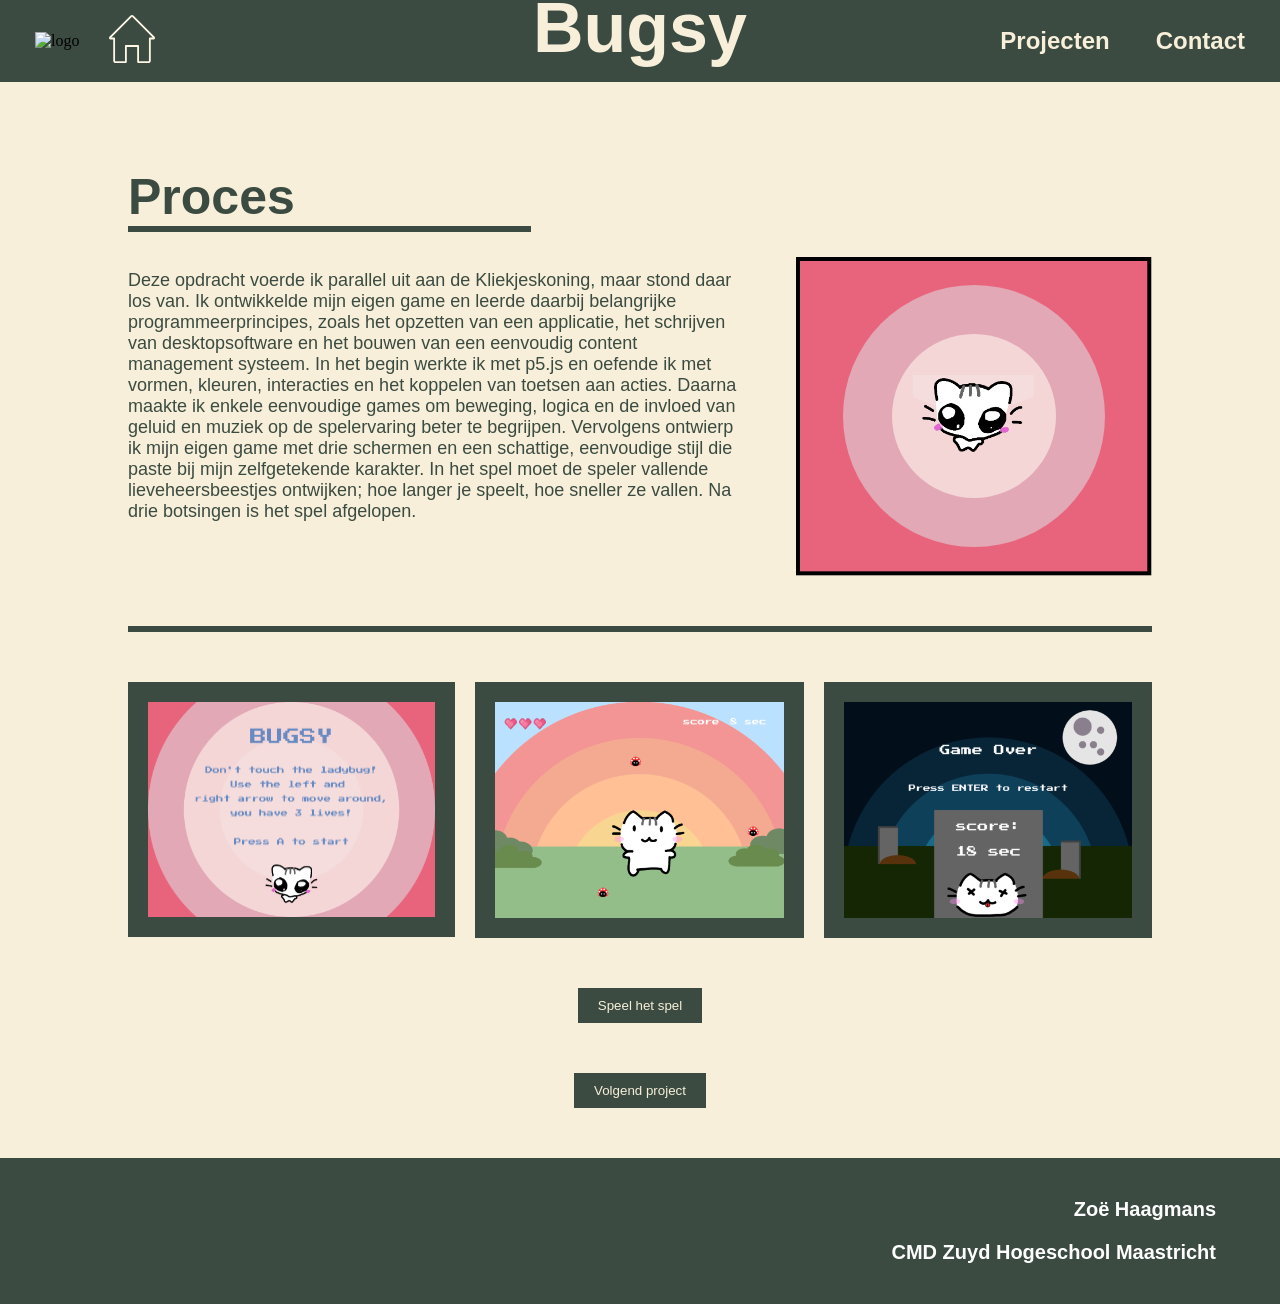
==== bugsy.html @ 81596d35 "Portfolio" ====
<!DOCTYPE html>
<html lang="en">

<head>
    <meta charset="UTF-8">
    <meta name="viewport" content="width=device-width, initial-scale=1.0">
    <link rel="stylesheet" href="https://use.typekit.net/pst0hra.css">
    <link rel="stylesheet" href="https://use.typekit.net/thp8tux.css">
    <link rel="stylesheet" href="css/style.css">
    <title>Document</title>
</head>

<body>

    <div class="navbar" id="start">
        <div class="navbar-icon">
            <img src="assets/icons/Logo.svg" alt="logo" class="logo">
            <a href="index.html">
                <button class="home"><img src="assets/icons/home.svg" alt="Home" class="homelogo"></button>
            </a>
        </div>
        <div class="navbar-head">
            <h1>Bugsy</h1>
        </div>
        <div class="navbar-links">
            <a class="nav" href="index.html#work">Projecten</a>
            <a class="nav" href="index.html#contact">Contact</a>
        </div>
        <button class="hamburger" id="hamburgerBtn" aria-label="Menu openen" aria-expanded="false">
            <span></span>
            <span></span>
            <span></span>
        </button>
    </div>
    <div class="mobile-menu" id="mobileMenu">
        <a class="nav mobile-nav" href="#work" onclick="closeMobileMenu()">Projecten</a>
        <a class="nav mobile-nav" href="#contact" onclick="closeMobileMenu()">Contact</a>
    </div>

    <div class="proces">
        <div class="container-proces">
            <div class="fade-in">
                <h2>Proces</h2>
                <div class="lijn"></div>
            </div>
            <p class="procestekst fade-in">Deze opdracht voerde ik parallel uit aan de Kliekjeskoning, maar stond daar
                los van. Ik ontwikkelde mijn eigen game en leerde daarbij belangrijke programmeerprincipes, zoals het
                opzetten van een applicatie, het schrijven van desktopsoftware en het bouwen van een eenvoudig content
                management systeem. In het begin werkte ik met p5.js en oefende ik met vormen, kleuren, interacties en
                het koppelen van toetsen aan acties. Daarna maakte ik enkele eenvoudige games om beweging, logica en de
                invloed van geluid en muziek op de spelervaring beter te begrijpen. Vervolgens ontwierp ik mijn eigen
                game met drie schermen en een schattige, eenvoudige stijl die paste bij mijn zelfgetekende karakter. In
                het spel moet de speler vallende lieveheersbeestjes ontwijken; hoe langer je speelt, hoe sneller ze
                vallen. Na drie botsingen is het spel afgelopen.</p>
        </div>
        <img src="assets/pictures/bugsy/bugsy logo.svg" alt="" class="logofoto fade-in">
    </div>

    <div class="langelijn fade-in"></div>

    <div class="container-eindwerk">
        <div class="flexbugsy">
            <div class="frame fade-in">
                <img src="assets/pictures/bugsy/scherm 1.svg" alt="" class="bugsyfoto">
            </div>
            <div class="frame fade-in">
                <img src="assets/pictures/bugsy/scherm 2.svg" alt="" class="bugsyfoto">
            </div>
            <div class="frame fade-in">
                <img src="assets/pictures/bugsy/scherm 3.svg" alt="" class="bugsyfoto">
            </div>
        </div>
    </div>

    <a href="https://mia-mmt2-2425.github.io/final-second-z0etje/">
        <button class="vpbutton fade-in">Speel het spel</button>
    </a>

    <a href="designpaper.html">
        <button class="vpbutton fade-in">Volgend project</button>
    </a>

    <div class="footer">
        <div class="footercontainer">
            <div class="links">
                <img src="assets/icons/Logo.svg" alt="">
            </div>
            <div class="rechts">
                <p>Zoë Haagmans</p>
                <p>CMD Zuyd Hogeschool Maastricht</p>
            </div>
        </div>
    </div>

    <script src="java/slider.js"></script>
    <script>
        const hamburgerBtn = document.getElementById('hamburgerBtn');
        const mobileMenu = document.getElementById('mobileMenu');

        hamburgerBtn.addEventListener('click', () => {
            const isOpen = mobileMenu.classList.toggle('open');
            hamburgerBtn.classList.toggle('active', isOpen);
            hamburgerBtn.setAttribute('aria-expanded', isOpen);
        });

        function closeMobileMenu() {
            mobileMenu.classList.remove('open');
            hamburgerBtn.classList.remove('active');
            hamburgerBtn.setAttribute('aria-expanded', false);
        }
    </script>


</body>

</html>
---- css/style.css ----
html,
body {
    margin: 0;
    padding: 0;
    overflow-x: hidden;
    width: 100%;
}

html {
    scroll-behavior: smooth;
}

body {
    background: #F7EFD9;
    display: flex;
    flex-direction: column;
    min-height: 100vh;
}

.fade-in {
    opacity: 0;
    transform: translateY(20px);
    transition: opacity 0.6s ease 0.3s, transform 0.6s ease 0.3s;
}

.fade-in.visible {
    opacity: 1;
    transform: translateY(0);
}

.navbar {
    display: flex;
    justify-content: space-between;
    align-items: center;
    background-color: #3B4B41;
    padding: 15px 35px;
    position: relative;
}

h1 {
    color: #F7EFD9;
    font-family: "halyard-text", sans-serif;
    font-size: 70px;
    font-style: normal;
    text-align: center;
    margin-top: 22px;
}

.navbar-head {
    position: absolute;
    left: 50%;
    transform: translateX(-50%);
}

.navbar-icon {
    display: flex;
    gap: 20px;
    align-items: center;
}

.logo {
    width: 55%;
}

.index-page .logo {
    width: 70%;
}

.home {
    background-color: transparent;
    border: none;
    cursor: pointer;
    padding: 0;
}

.navbar-links {
    gap: 46px;
    display: flex;
}

.titel {
    margin-top: 100px;
}

a.nav {
    text-decoration: none;
    display: flex;
    align-items: center;
    color: #F7EFD9;
    text-decoration: none;
    font-family: "inter-variable", sans-serif;
    font-size: 24px;
    font-weight: bold;
    list-style: none;
}


h2 {
    font-family: "halyard-text", sans-serif;
    color: #3B4B41;
    font-size: 50px;
    margin: 0;
}

.lijn {
    width: 403px;
    height: 6px;
    background-color: #3B4B41;
}

.cctekst {
    font-family: "inter-variable", sans-serif;
    color: #EFE2E2;
}

button {
    background-color: #3B4B41;
    border: none;
    padding: 10px 20px;
    font-family: "inter-variable", sans-serif;
    color: #F7EFD9;
    cursor: pointer;
    transition: transform 0.2s ease;
}

button:hover {
    transform: scale(1.1);
}

.bgimg1 {
    position: absolute;
    top: 150%;
    left: 0;
    width: 100%;
    height: auto;
    z-index: -1;
}

.bgimg2 {
    position: absolute;
    top: 320%;
    left: 0;
    width: 100%;
    height: auto;
    z-index: -1;
}


/*wie ben ik*/
.container1wbi {
    display: flex;
    flex-direction: row;
    align-items: center;
    gap: 20px;
    width: 80%;
    height: auto;
    margin: auto;
    margin-top: 150px;
}

.containerwbi-left {
    width: 50%;
    align-items: center;
    justify-content: center;
}

.containerwbi-right {
    width: 50%;
    display: flex;
    flex-direction: column;
    gap: 10px;
}

.ik {
    width: 500px;
}

.wbitekst {
    font-family: "inter-variable", sans-serif;
    color: #3B4B41;
    font-size: 18px;
}

/*skills*/

.containersk {
    width: 80%;
    margin: auto;
    margin-top: 150px;
}


.lijnsk {
    width: 200px;
    height: 6px;
    background-color: #3B4B41;
    margin-bottom: 10px;
}


.lijnsk2 {
    width: 200px;
    height: 6px;
    background-color: #3B4B41;
    margin-bottom: 10px;
}

h3 {
    font-family: "halyard-text", sans-serif;
    color: #3B4B41;
    font-size: 24px;
    margin: 5px;
    font-weight: bold;
}

.containersk-up {
    display: flex;
    flex-direction: row;
    margin-bottom: 50px;
    margin-top: 50px;
    gap: 140px;
}

.containersk-down {
    display: flex;
    flex-direction: row;
    gap: 100px;
    padding-left: 100px;
}

.skborder {
    border: #3B4B41 solid 10px;
    width: auto;
    height: auto;
    padding: 10px 20px;
    box-shadow: 20px 20px 10px rgba(0, 0, 0, 0.5);
}

.skborder2 {
    border: #3B4B41 solid 10px;
    width: auto;
    height: 100%;
    padding: 10px 20px;
    box-shadow: 20px 20px 10px rgba(0, 0, 0, 0.5);
}


.schoolnaam {
    font-family: "inter-variable", sans-serif;
    font-size: 16px;
    font-weight: bold;
}

.schooltijd {
    font-family: "inter-variable", sans-serif;
    font-size: 14px;
    font-style: italic;
}

.grid {
    display: grid;
    grid-template-columns: repeat(9, 1fr);
    gap: 20px;
    padding-top: 20px;
    padding-bottom: 20px;
}

.flexli {
    display: flex;
    flex-direction: row;
    align-items: center;
    gap: 70px;
    padding: 15px;
}

li {
    font-family: "inter-variable", sans-serif;
    font-size: 14px;
    font-weight: bold;
}

.taal {
    font-family: "inter-variable", sans-serif;
    font-size: 15px;
    font-weight: bold;
}

.skborder3 {
    border: #3B4B41 solid 10px;
    width: auto;
    height: 100%;
    padding: 10px 20px;
    box-shadow: 20px 20px 10px rgba(0, 0, 0, 0.5);
}

.taalcontainer {
    display: flex;
    flex-direction: column;
    gap: 20px;
}

.taalflex {
    display: flex;
    flex-direction: row;
    align-items: center;
    gap: 70px;
}

.taallijncontainer {
    display: flex;
    flex-direction: column;
    gap: 60px;
}

.taallijn {
    width: 272px;
    height: 11px;
    background-color: #3B4B41;
    border-radius: 10px;
}


/*projecten*/

.projectencontainer {
    width: 80%;
    margin: auto;
    margin-top: 150px;
}

.bgpr {
    display: flex;
    background-color: #3B4B41;
    width: 100%;
    height: auto;
    margin: auto;
    padding: 40px 20px;
    margin-top: 50px;
    align-items: center;
    justify-content: center;
}

.options {
    display: flex;
    gap: 10px;
    width: 85%;
    height: 300px;
    margin: auto;
}

.prh2 {
    color: #F5CBD7;
}

.dpslider {
    width: 100%;
    height: 100%;
    object-fit: cover;
}

.option {
    flex: 1;
    background-image: var(--optionImage);
    background-size: cover;
    background-position: center;
    border-radius: 30px;
    position: relative;
    cursor: pointer;
    transition: flex 0.6s ease;
    overflow: hidden;
}

.option.active {
    flex: 4;
}

.option:not(.active) {
    filter: brightness(0.6);
}

.label {
    position: absolute;
    bottom: 20px;
    left: 20px;
    display: flex;
    align-items: center;
    gap: 12px;
    color: #fff;
    opacity: 0;
    transition: 0.4s ease;
}

.option.active .label {
    opacity: 1;
}

.icon {
    display: flex;
    justify-content: center;
    align-items: center;
    min-width: 40px;
    min-height: 40px;
    background-color: rgba(255, 255, 255, 0.2);
    color: white;
}

.info {
    display: flex;
    flex-direction: column;
}


.info .sub {
    font-size: 25px;
    opacity: 0.8;
    font-family: "inter-variable", sans-serif;
    font-weight: bold;
}


/*contact*/
.background-image2 {
    width: 80%;
    margin: auto;
    padding: 50px 0;
    margin-top: 150px;
}

.contact-form {
    display: flex;
    flex-direction: column;
    gap: 18px;
    width: 100%;
}

.contact-form input,
.contact-form textarea {
    border: none;
    background: #3B4B41;
    padding: 12px 20px;
    padding-right: 100px;
    font-size: 16px;
    outline: none;
    color: white;
}

.contact-form textarea {
    min-height: 56px;
    resize: none;
    color: white;
}


.contact-form button {
    align-self: flex-start;
    background: #3B4B41;
    border: none;
    color: white;
    text-decoration: none;
    padding: 10px 30px;
    font-size: 16px;
    cursor: pointer;
    transition: 0.2s ease;
}

.contact-form button:hover {
    background: #2A372E;
    color: #3B4B41;
    border: 1px solid #3B4B41;
}

.contact {
    margin-bottom: 100px;
}

.contact-box {
    width: 80%;
    border: #3B4B41 solid 10px;
    margin: auto;
    align-items: center;
    justify-content: space-between;
    display: flex;
    padding: 75px 50px;
    margin-top: 5%;
}

.contact-right {
    margin-left: 25px;
}

.mailicon {
    width: 100%;
    height: auto;
}

.footercontainer {
    display: flex;
    justify-content: space-between;
    align-items: center;
    padding: 20px 40px;
}

.footer {
    background-color: #3B4B41;
    width: 100%;
    height: auto;
    margin-top: auto;
}

.rechts {
    color: white;
    font-family: "inter-variable", sans-serif;
    font-size: 20px;
    font-weight: bold;
    text-align: right;
    margin-right: 2%;
}

/*proces page layout*/

.homelogo {
    width: 100%;
}

.proces {
    display: flex;
    flex-direction: row;
    align-items: center;
    gap: 50px;
    width: 80%;
    height: auto;
    margin: auto;
    margin-top: 50px;
}

.logofoto {
    width: 401px;
    height: 395px;
    height: auto;
    margin-top: 125px;
}

.container-proces {
    display: flex;
    flex-direction: column;
    gap: 20px;
}

.procestekst {
    font-family: "inter-variable", sans-serif;
    color: #3B4B41;
    font-size: 18px;
}

.langelijn {
    width: 80%;
    height: 6px;
    background-color: #3B4B41;
    margin: auto;
    margin-top: 50px;
    margin-bottom: 50px;
}

.container-eindwerk {
    width: 80%;
    height: auto;
    margin: auto;
    margin-bottom: 50px;
}

.frame {
    padding: 20px 20px;
    background-color: #3B4B41;
    margin: auto;
    display: flex;
    align-items: center;
    justify-content: center;
}

.vpbutton {
    background-color: #3B4B41;
    border: none;
    padding: 10px 20px;
    font-family: "inter-variable", sans-serif;
    color: #F7EFD9;
    cursor: pointer;
    transition: transform 0.2s ease;
    display: flex;
    margin: auto;
    margin-bottom: 50px;
}

.vpbutton:hover {
    transform: scale(1.1);
}

/*digidive*/
.ddflex {
    display: flex;
    flex-direction: row;
    gap: 40px;
    margin: auto;
    align-items: center;
}

.containerdd-left {
    display: flex;
    flex-direction: column;
    gap: 47px;
    width: 35%;
}

.containerdd-rechts {
    display: flex;
    flex-direction: row;
    gap: 40px;
    width: 50%;
}

.dd-left {
    width: 100%;
    height: auto;
}

.dd-right1 {
    width: 250px;
    height: auto;
}

.dd-right2 {
    width: 226px;
    height: auto;
}

/*bugsy*/
.flexbugsy {
    display: flex;
    flex-direction: row;
    gap: 20px;
    margin: auto;
    align-items: center;
    justify-content: center;
}

.bugsyfoto {
    width: 100%;
    height: auto;
}

/*Design paper*/

.flexdp {
    display: flex;
    flex-direction: row;
    gap: 20px;
    margin: auto;
    align-items: center;
    justify-content: center;
}

.containerdp-middle {
    display: flex;
    flex-direction: column;
    gap: 50px;
}

/*onder het stof*/

.containerohs {
    display: grid;
    grid-template-columns: repeat(2, 1fr);
    gap: 20px;
    align-items: center;
    justify-content: center;
    padding-top: 2%;
}

.ohsimg {
    width: 100%;
    height: auto;
}

/*kliekjeskoning*/

.flexkk {
    display: flex;
    flex-direction: row;
    gap: 20px;
    margin: auto;
    align-items: center;
    justify-content: center;
    width: 100%;
}

.containerkk-left {
    width: 50%;
    display: flex;
    flex-direction: column;
    gap: 35px;
}

.containerkk-right {
    width: 50%;
}

.kkimg {
    width: 100%;
    height: auto;
}

.web {
    width: 80%;
    height: auto;
}


.flexdp.mobile-only {
    display: none;
}

a:has(.vpbutton) {
    text-decoration: none;
    display: block;
    width: fit-content;
    margin: auto;
}


@media (max-width: 1200px) {



    /*navbar*/
    h1 {
        color: #F7EFD9;
        font-family: "halyard-text", sans-serif;
        font-size: 50px;
        font-style: normal;
        text-align: center;
    }

    /*wie ben ik*/
    .containerwbi-right {
        width: 46%;
        display: flex;
        flex-direction: column;
        gap: 10px;
    }

    .ik {
        width: 420px;
    }

    .wbitekst {
        font-family: "inter-variable", sans-serif;
        color: #3B4B41;
        font-size: 16px;
    }

    .lijn {
        width: 350px;
        height: 6px;
        background-color: #3B4B41;
    }


    /*skills*/
    .skborder {
        width: 60%;
        height: auto;
    }

    .skborder2 {
        width: 50%;
        height: auto;
    }

    .skborder3 {
        width: 45%;
        height: auto;
    }

    .grid {
        display: grid;
        grid-template-columns: repeat(4, 1fr);
        gap: 20px;
        padding-top: 20px;
        padding-bottom: 20px;
    }

    .taallijn {
        width: 150px;
        height: 11px;
        background-color: #3B4B41;
        border-radius: 10px;
    }

    .containersk-up {
        display: flex;
        flex-direction: row;
        margin-bottom: 50px;
        margin-top: 50px;
        gap: 140px;
    }

    /*project layout*/
    h2 {
        font-family: "halyard-text", sans-serif;
        color: #3B4B41;
        font-size: 50px;
        margin: 0;
    }

    .procestekst {
        font-family: "inter-variable", sans-serif;
        color: #3B4B41;
        font-size: 18px;
    }

    /*design papers*/
    .flexdp.desktop-only {
        display: none;
    }

    .flexdp.mobile-only {
        display: flex;
    }

    .flexdp.mobile-only .containerdp-left {
        display: flex;
        flex-direction: row;
        gap: 50px;
    }

    .flexdp {
        display: flex;
        flex-direction: column;
        gap: 20px;
        margin: auto;
        align-items: center;
        justify-content: center;
    }

    .containerdp-middle {
        display: flex;
        flex-direction: row;
        gap: 50px;
    }

    .dpimg {
        width: 100%;
        height: auto;
    }

    /*digidive*/

    .ddflex {
        display: flex;
        flex-direction: row;
        gap: 30px;
        margin: auto;
        align-items: center;
    }

    .containerdd-rechts {
        display: flex;
        flex-direction: row;
        gap: 30px;
        width: 50%;
    }

    .containerdd-left {
        display: flex;
        flex-direction: column;
        gap: 25px;
        width: 35%;
    }

    .dd-right1 {
        width: 225px;
        height: auto;
    }

    .dd-right2 {
        width: 204px;
        height: auto;
    }


}

@media (max-width: 1000px) {

    .logo {
        width: 45%;
    }

    .index-page .logo {
        width: 60%;
    }

    .homelogo {
        width: 80%;
    }

    /*design papers*/
    .dpimg2 {
        width: 100%;
        height: auto;
    }

    /*navbar*/
    h1 {
        color: #F7EFD9;
        font-family: "halyard-text", sans-serif;
        font-size: 40px;
        font-style: normal;
        text-align: center;
    }


    h2 {
        font-family: "halyard-text", sans-serif;
        color: #3B4B41;
        font-size: 35px;
        margin: 0;
    }

    /*wie ben ik*/
    .ik {
        width: 360px;
    }

    .wbitekst {
        font-family: "inter-variable", sans-serif;
        color: #3B4B41;
        font-size: 14px;
    }

    .lijn {
        width: 300px;
        height: 6px;
        background-color: #3B4B41;
    }


    /*skills*/
    .containersk-up {
        display: flex;
        flex-direction: row;
        margin-bottom: 50px;
        margin-top: 50px;
        gap: 140px;
    }

    .containersk-down {
        display: flex;
        flex-direction: row;
        gap: 50px;
        padding-left: 50px;
        padding-right: 100px;
    }


    .skborder3 {
        width: 40%;
        height: auto;
    }

    .taallijn {
        width: 120px;
        height: 11px;
        background-color: #3B4B41;
        border-radius: 10px;
    }


    .taalflex {
        display: flex;
        flex-direction: row;
        align-items: center;
        gap: 10px;
    }


    /*project layout*/
    h2 {
        font-family: "halyard-text", sans-serif;
        color: #3B4B41;
        font-size: 40px;
        margin: 0;
    }

    .procestekst {
        font-family: "inter-variable", sans-serif;
        color: #3B4B41;
        font-size: 15px;
    }

    /*digidive*/
    .dd-right1 {
        width: 195px;
        height: auto;
    }

    .dd-right2 {
        width: 177px;
        height: auto;
    }

    /*contact*/
    .contact-form input,
    .contact-form textarea {
        border: none;
        background: #3B4B41;
        padding: 12px 20px;
        padding-right: 30px;
        font-size: 16px;
        outline: none;
        color: white;
    }

}

.taalflex.responsive-only {
    display: none;
}

@media (max-width: 880px) {



    /*wie ben ik*/
    .ik {
        width: 300px;
    }

    .wbitekst {
        font-family: "inter-variable", sans-serif;
        color: #3B4B41;
        font-size: 12px;
    }

    .lijn {
        width: 250px;
        height: 6px;
        background-color: #3B4B41;
    }


    /*skills*/
    .taalflex:not(.responsive-only) {
        display: none;
    }

    .taalflex.responsive-only {
        display: flex;
    }


    .taallijn {
        width: 30px;
        height: 11px;
        background-color: #3B4B41;
        border-radius: 10px;
    }


    .skborder3 {
        width: 40%;
        height: auto;

    }

    .lijnsk2 {
        width: 120px;
        height: 6px;
        background-color: #3B4B41;
        margin-bottom: 10px;
    }

    .containersk-up {
        display: flex;
        flex-direction: row;
        margin-bottom: 50px;
        margin-top: 50px;
        padding-right: 100px;
        gap: 50px;
    }

    .containersk-down {
        display: flex;
        flex-direction: row;
        gap: 50px;
        padding-left: 50px;
        padding-right: 100px;
    }

    .taallijn {
        width: 170px;
        height: 11px;
        background-color: #3B4B41;
        border-radius: 10px;
    }

    .taalcontainer {
        display: flex;
        flex-direction: column;
        gap: 5px;
    }

    /*project layout*/
    h2 {
        font-family: "halyard-text", sans-serif;
        color: #3B4B41;
        font-size: 35px;
        margin: 0;
    }

    .procestekst {
        font-family: "inter-variable", sans-serif;
        color: #3B4B41;
        font-size: 13px;
    }

    .logofoto {
        width: 250px;
        height: 395px;
        height: auto;
        margin-top: 50px;
    }

    /*kliekjeskoning*/
    .containerkk-left {
        gap: 25px;
    }

    /*digidive*/
    .dd-right1 {
        width: 165px;
        height: auto;
    }

    .dd-right2 {
        width: 149px;
        height: auto;
    }

    /*contact*/
    .contact-form input,
    .contact-form textarea {
        border: none;
        background: #3B4B41;
        padding: 12px 20px;
        padding-right: 20px;
        font-size: 16px;
        outline: none;
        color: white;
    }

    /*footer*/
    .pfooter {
        font-size: 16px;
    }
}

@media (max-width: 780px) {

    .logo {
        width: 35%;
    }

    .index-page .logo {
        width: 50%;
    }

    .homelogo {
        width: 70%;
    }


    /*wie ben ik*/
    .ik {
        width: 250px;
    }

    .wbitekst {
        font-family: "inter-variable", sans-serif;
        color: #3B4B41;
        font-size: 10px;
    }

    .lijn {
        width: 150px;
        height: 6px;
        background-color: #3B4B41;
    }

    /*skills*/
    .lijn {
        width: 250px;
        height: 6px;

    }

    .lijnsk2 {
        width: 120px;
        height: 6px;
        background-color: #3B4B41;
        margin-bottom: 10px;
    }

    .skborder3 {
        width: 40%;
        height: auto;

    }

    .containersk-up {
        display: flex;
        flex-direction: row;
        margin-bottom: 50px;
        margin-top: 50px;
        padding-right: 100px;
        gap: 50px;
    }

    .containersk-down {
        display: flex;
        flex-direction: row;
        gap: 50px;
        padding-left: 20px;
        padding-right: 100px;
    }

    .taallijn {
        width: 150px;
        height: 11px;
        background-color: #3B4B41;
        border-radius: 10px;
    }

    .grid {
        display: grid;
        grid-template-columns: repeat(3, 1fr);
        gap: 20px;
        padding-top: 20px;
        padding-bottom: 20px;
    }


    /*contact*/
    .contact-form input,
    .contact-form textarea {
        border: none;
        background: #3B4B41;
        padding: 12px 20px;
        padding-right: 30px;
        font-size: 16px;
        outline: none;
        color: white;
    }

    /*project layout*/
    h2 {
        font-family: "halyard-text", sans-serif;
        color: #3B4B41;
        font-size: 30px;
        margin: 0;
    }

    .procestekst {
        font-family: "inter-variable", sans-serif;
        color: #3B4B41;
        font-size: 11px;
    }

    .logofoto {
        width: 200px;
        height: 395px;
        height: auto;
        margin-top: 50px;
    }

    /*kliekjeskoning*/
    .containerkk-left {
        gap: 15px;
    }

    /*digidive*/
    .ddflex {
        display: flex;
        flex-direction: row;
        gap: 20px;
        margin: auto;
        align-items: center;
    }

    .containerdd-rechts {
        display: flex;
        flex-direction: row;
        gap: 20px;
        width: 50%;
    }

    .dd-right1 {
        width: 150px;
        height: auto;
    }

    .dd-right2 {
        width: 136px;
        height: auto;
    }

}

@media (max-width: 680px) {

    .logo {
        width: 30%;
    }

    .homelogo {
        width: 60%;
    }

    .navbar-icon {
        display: flex;
        gap: 0px;
        align-items: center;
    }

    .navbar {
        display: flex;
        justify-content: space-between;
        align-items: center;
        background-color: #3B4B41;
        padding: 15px 15px;
        position: relative;
    }

    h1 {
        font-size: 35px;
    }

    a.nav {
        text-decoration: none;
        display: flex;
        align-items: center;
        color: #F7EFD9;
        text-decoration: none;
        font-family: "inter-variable", sans-serif;
        font-size: 20px;
        font-weight: bold;
        list-style: none;
    }

    /*wie ben ik*/
    .containerwbi-left {
        display: flex;
        justify-content: center;
        width: 100%;
        margin: auto;
    }

    .containerwbi-right {
        width: 100%;
        display: flex;
        flex-direction: column;
        gap: 10px;
    }

    .container1wbi {
        display: flex;
        flex-direction: column;
        align-items: center;
        gap: 20px;
        width: 80%;
        height: auto;
        margin: auto;
        margin-top: 100px;
    }

    .ik {
        display: block;
        width: 250px;
        margin: auto;
    }

    .wbitekst {
        font-family: "inter-variable", sans-serif;
        color: #3B4B41;
        font-size: 10px;
    }

    .lijn {
        width: 150px;
        height: 6px;
        background-color: #3B4B41;
    }

    /*skills*/
    .containersk {
        width: 80%;
        margin: auto;
        margin-top: 100px;
    }

    .containersk-up {
        display: flex;
        flex-direction: row;
        margin-bottom: 50px;
        margin-top: 50px;
        gap: 50px;
    }

    .containersk-down {
        display: flex;
        flex-direction: row;
        gap: 50px;
        padding-left: 10px;
    }

    .icon {
        width: 40px;
    }

    .icon2 {
        width: 30px;
    }

    .skborder {
        border: #3B4B41 solid 10px;
        width: 50%;
        height: auto;
        padding: 10px 20px;
        box-shadow: 20px 20px 10px rgba(0, 0, 0, 0.5);
    }

    .skborder2 {
        border: #3B4B41 solid 10px;
        width: 50%;
        height: auto;
        padding: 10px 20px;
        box-shadow: 20px 20px 10px rgba(0, 0, 0, 0.5);
    }

    .skborder3 {
        border: #3B4B41 solid 10px;
        width: 50%;
        height: auto;
        padding: 10px 20px;
        box-shadow: 20px 20px 10px rgba(0, 0, 0, 0.5);
    }

    .lijnsk {
        width: 100px;
        height: 6px;
        background-color: #3B4B41;
        margin-bottom: 10px;
    }


    .lijnsk2 {
        width: 100px;
        height: 6px;
        background-color: #3B4B41;
        margin-bottom: 10px;
    }

    .flexli {
        display: flex;
        flex-direction: row;
        align-items: center;
        gap: 25px;
    }

    li {
        font-family: "inter-variable", sans-serif;
        font-size: 10px;
        font-weight: bold;
    }

    h3 {
        font-family: "halyard-text", sans-serif;
        color: #3B4B41;
        font-size: 15px;
        margin: 5px;
        font-weight: bold;
    }

    .taal {
        font-family: "inter-variable", sans-serif;
        font-size: 10px;
        font-weight: bold;
    }

    .taallijn {
        width: 100px;
        height: 5px;
        background-color: #3B4B41;
        border-radius: 10px;
    }

    .schoolnaam {
        font-family: "inter-variable", sans-serif;
        font-size: 12px;
        font-weight: bold;
    }

    .schooltijd {
        font-family: "inter-variable", sans-serif;
        font-size: 10px;
        font-style: italic;
    }


    /*slider*/
    .bgpr {
        display: flex;
        background-color: #3B4B41;
        width: 360px;
        height: 200px;
        margin: auto;
        padding: 40px 20px;
        margin-top: 50px;
        align-items: center;
        justify-content: center;
    }

    .options {
        display: flex;
        gap: 10px;
        width: 100%;
        height: 150px;
        margin: auto;
    }

    .info .sub {
        font-size: 15px;
        font-family: "inter-variable", sans-serif;
        font-weight: bold;
    }

    .projectencontainer {
        width: 80%;
        margin: auto;
        margin-top: 100px;
    }

    /*contact*/
    .contact-form input,
    .contact-form textarea {
        border: none;
        background: #3B4B41;
        padding: 12px 20px;
        font-size: 10px;
        outline: none;
        color: white;
    }

    .background-image2 {
        width: 80%;
        margin: auto;
        padding: 50px 0;
        margin-top: 100px;
    }
    

    /*footer*/
    .pfooter {
        font-size: 14px;
    }


    /*design papers*/
    .flexdp.desktop-only {
        display: none;
    }

    .flexdp.mobile-only {
        display: flex;
    }

    .flexdp.mobile-only .containerdp-left {
        display: flex;
        flex-direction: row;
        gap: 50px;
    }

    .flexdp {
        display: flex;
        flex-direction: column;
        gap: 20px;
        margin: auto;
        align-items: center;
        justify-content: center;
    }

    .dpweb {
        width: 100%;
        height: auto;
    }

    .containerdp-middle {
        display: flex;
        flex-direction: row;
        gap: 50px;
    }

    .dpimg {
        width: 100%;
        height: auto;
    }

    /*digidive*/
    .ddflex {
        display: flex;
        flex-direction: row;
        gap: 20px;
        margin: auto;
        align-items: center;
    }

    .containerdd-rechts {
        display: flex;
        flex-direction: row;
        gap: 20px;
        width: 50%;
    }

    .dd-right1 {
        width: 125px;
        height: auto;
    }

    .dd-right2 {
        width: 113px;
        height: auto;
    }

    /*layout*/
    .proces {
        display: flex;
        flex-direction: column-reverse;
        align-items: center;
        gap: 20px;
        width: 80%;
        height: auto;
        margin: auto;
    }
}


@media (max-width: 580px) {

    .logo {
        width: 30%;
    }

    /*skills*/
    .skborder {
        border: #3B4B41 solid 7px;
        width: 100%;
        height: auto;
        padding: 10px 20px;
        box-shadow: 20px 20px 10px rgba(0, 0, 0, 0.5);
    }

    .skborder2 {
        border: #3B4B41 solid 7px;
        width: 100%;
        height: auto;
        padding: 10px 20px;
        box-shadow: 20px 20px 10px rgba(0, 0, 0, 0.5);
    }

    .skborder3 {
        border: #3B4B41 solid 7px;
        width: 100%;
        height: auto;
        padding: 10px 20px;
        box-shadow: 20px 20px 10px rgba(0, 0, 0, 0.5);
    }

    /*digidive*/
    .ddflex {
        display: flex;
        flex-direction: row;
        gap: 15px;
        margin: auto;
        align-items: center;
    }

    .containerdd-rechts {
        display: flex;
        flex-direction: row;
        gap: 15px;
        width: 50%;
    }

    .dd-right1 {
        width: 100px;
        height: auto;
    }

    .dd-right2 {
        width: 91px;
        height: auto;
    }
}

@media (max-width: 480px) {

    .home {
        background-color: transparent;
        border: none;
        cursor: pointer;
        padding: 0px;
        margin-left: -10px;
    }

    .navbar-icon {
        display: flex;
        gap: 0px;
        align-items: center;
        margin-top: 10px;
    }

    .homelogo {
        width: 40%;
    }


    .index-page .logo {
        width: 40%;
    }

    .logo {
        width: 25%;
    }

    .navbar-icon {
        display: flex;
        gap: 0px;
        align-items: center;
    }

    h1 {
        color: #F7EFD9;
        font-family: "halyard-text", sans-serif;
        font-size: 25px;
        font-style: normal;
        text-align: center;
        margin-top: 22px;
    }

    a.nav {
        text-decoration: none;
        display: flex;
        align-items: center;
        color: #F7EFD9;
        text-decoration: none;
        font-family: "inter-variable", sans-serif;
        font-size: 15px;
        font-weight: bold;
        list-style: none;
    }

    /*skills*/
    .containersk {
        width: 80%;
        margin: auto;
        margin-top: 100px;
        
    }

    .containersk-up {
        display: flex;
        flex-direction: column;
        margin-bottom: 50px;
        margin-top: 50px;
        gap: 25px;
        padding-right: 60px;
    }

    .containersk-down {
        display: flex;
        flex-direction: column;
        gap: 25px;
        padding-left: 0px;
        padding-right: 60px;
    }

    .grid {
        display: grid;
        grid-template-columns: repeat(4, 1fr);
        gap: 10px;
        padding-top: 20px;
        padding-bottom: 20px;
    }

    .skborder {
        border: #3B4B41 solid 7px;
        width: 100%;
        height: auto;
        padding: 10px 20px;
        box-shadow: 20px 20px 10px rgba(0, 0, 0, 0.5);
    }

    .skborder2 {
        border: #3B4B41 solid 7px;
        width: 100%;
        height: auto;
        padding: 10px 20px;
        box-shadow: 20px 20px 10px rgba(0, 0, 0, 0.5);
    }

    .skborder3 {
        border: #3B4B41 solid 7px;
        width: 100%;
        height: auto;
        padding: 10px 20px;
        box-shadow: 20px 20px 10px rgba(0, 0, 0, 0.5);
    }

    .lijnsk {
        width: 130px;
        height: 6px;
        background-color: #3B4B41;
        margin-bottom: 10px;
    }


    .lijnsk2 {
        width: 130px;
        height: 6px;
        background-color: #3B4B41;
        margin-bottom: 10px;
    }

    .flexli {
        display: flex;
        flex-direction: row;
        align-items: center;
        gap: 20px;
    }

    li {
        font-family: "inter-variable", sans-serif;
        font-size: 8px;
        font-weight: bold;
    }

    h3 {
        font-family: "halyard-text", sans-serif;
        color: #3B4B41;
        font-size: 15px;
        margin: 5px;
        font-weight: bold;
    }

    .taal {
        font-family: "inter-variable", sans-serif;
        font-size: 10px;
        font-weight: bold;
    }

    .taallijn {
        width: 100px;
        height: 5px;
        background-color: #3B4B41;
        border-radius: 10px;
    }

    .schoolnaam {
        font-family: "inter-variable", sans-serif;
        font-size: 12px;
        font-weight: bold;
    }

    .schooltijd {
        font-family: "inter-variable", sans-serif;
        font-size: 10px;
        font-style: italic;
    }


    /*slider*/
    .bgpr {
        display: flex;
        background-color: #3B4B41;
        width: 300px;
        height: 150px;
        margin: auto;
        padding: 40px 20px;
        margin-top: 50px;
        align-items: center;
        justify-content: center;
    }

    .options {
        display: flex;
        gap: 10px;
        width: 100%;
        height: 150px;
        margin: auto;
    }

    .info .sub {
        font-size: 15px;
        font-family: "inter-variable", sans-serif;
        font-weight: bold;
    }

    .projectencontainer {
        width: 80%;
        margin: auto;
        margin-top: 100px;
    }

    /*contact*/
    .contact-form input,
    .contact-form textarea {
        border: none;
        background: #3B4B41;
        padding: 12px 20px;
        font-size: 8px;
        outline: none;
        color: white;
    }

    .background-image2 {
        width: 80%;
        margin: auto;
        padding: 50px 0;
        margin-top: 100px;
    }

    .contact-box {
        width: 95%;
        border: #3B4B41 solid 10px;
        margin: auto;
        align-items: center;
        justify-content: space-between;
        display: flex;
        padding: 15px 15px;
        margin-top: 10%;
        margin-left: -15px;
    }

    /*footer*/
    .pfooter {
        font-size: 14px;
    }

    /*digidive*/
    .ddflex {
        display: flex;
        flex-direction: row;
        gap: 10px;
        margin: auto;
        align-items: center;
    }

    .containerdd-rechts {
        display: flex;
        flex-direction: row;
        gap: 10px;
        width: 50%;
    }

    .dd-right1 {
        width: 80px;
        height: auto;
    }

    .dd-right2 {
        width: 72px;
        height: auto;
    }

    .containerdd-left {
        display: flex;
        flex-direction: column;
        gap: 10px;
        width: 35%;
    }
}



/* ── Hamburger menu ── */
.hamburger {
    display: none;
    flex-direction: column;
    justify-content: center;
    align-items: center;
    gap: 5px;
    width: 40px;
    height: 40px;
    background: transparent;
    border: none;
    cursor: pointer;
    padding: 0;
    z-index: 1001;
    flex-shrink: 0;
}

.hamburger span {
    display: block;
    width: 26px;
    height: 3px;
    background-color: #F7EFD9;
    border-radius: 2px;
    transition: transform 0.3s ease, opacity 0.3s ease;
    transform-origin: center;
}

/* Animate to X when active */
.hamburger.active span:nth-child(1) {
    transform: translateY(8px) rotate(45deg);
}

.hamburger.active span:nth-child(2) {
    opacity: 0;
    transform: scaleX(0);
}

.hamburger.active span:nth-child(3) {
    transform: translateY(-8px) rotate(-45deg);
}

/* Mobile dropdown menu */
.mobile-menu {
    display: none;
    flex-direction: column;
    background-color: #3B4B41;
    padding: 0;
    max-height: 0;
    overflow: hidden;
    transition: max-height 0.35s ease, padding 0.35s ease;
}

.mobile-menu.open {
    max-height: 200px;
    padding: 10px 0;
}

.mobile-nav {
    padding: 14px 35px;
    font-size: 20px;
    border-bottom: 1px solid rgba(247, 239, 217, 0.15);
    transition: background 0.2s ease;
}

.mobile-nav:last-child {
    border-bottom: none;
}

.mobile-nav:hover {
    background-color: rgba(247, 239, 217, 0.1);
}

@media (max-width: 1000px) {
    .navbar-links {
        display: none;
    }

    .hamburger {
        display: flex;
    }

    .mobile-menu {
        display: flex;
    }
}
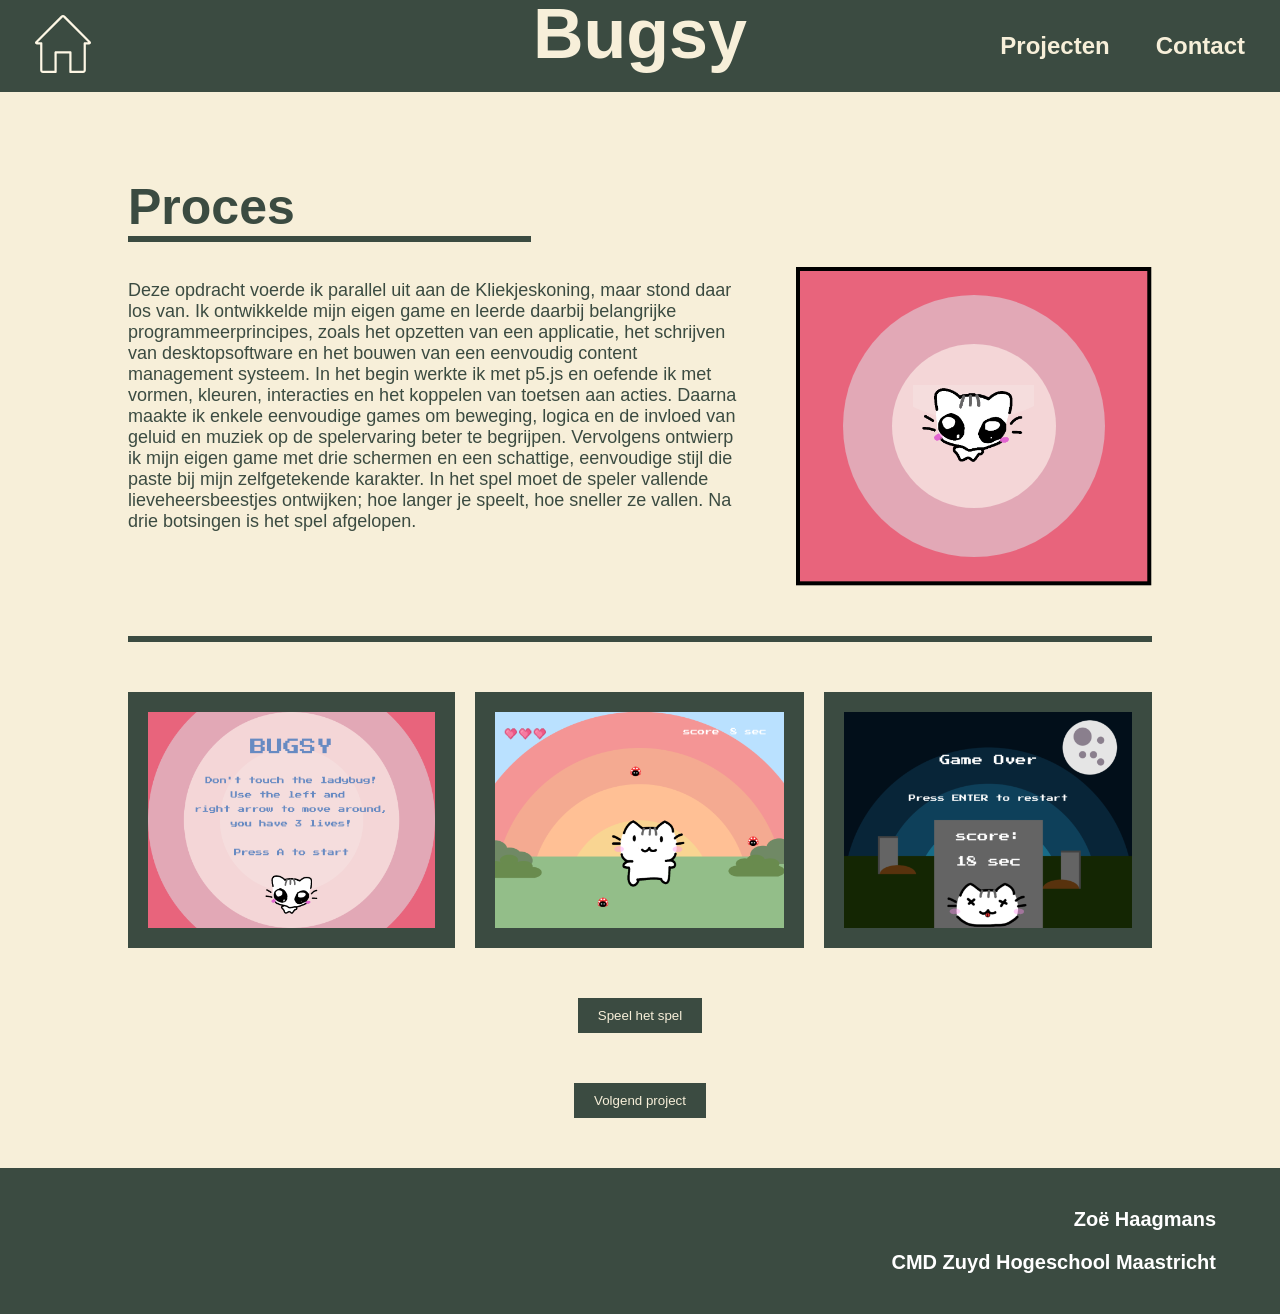
==== commit 17914b12: "Update" ====
--- a/bugsy.html
+++ b/bugsy.html
@@ -14,7 +14,6 @@
 
     <div class="navbar" id="start">
         <div class="navbar-icon">
-            <img src="assets/icons/Logo.svg" alt="logo" class="logo">
             <a href="index.html">
                 <button class="home"><img src="assets/icons/home.svg" alt="Home" class="homelogo"></button>
             </a>
--- a/css/style.css
+++ b/css/style.css
@@ -4,6 +4,10 @@
     padding: 0;
     overflow-x: hidden;
     width: 100%;
+}
+
+* {
+    box-sizing: border-box;
 }
 
 html {
@@ -603,12 +607,12 @@
     align-items: center;
 }
 
-.containerdd-left {
-    display: flex;
-    flex-direction: column;
-    gap: 47px;
-    width: 35%;
-}
+    .containerdd-left {
+        display: flex;
+        flex-direction: column;
+        gap: 47px;
+        width: 45%;
+    }
 
 .containerdd-rechts {
     display: flex;
@@ -619,7 +623,15 @@
 
 .dd-left {
     width: 100%;
+    max-width: 100%;
     height: auto;
+    display: block;
+}
+
+.dd-right1, .dd-right2 {
+    max-width: 100%;
+    height: auto;
+    display: block;
 }
 
 .dd-right1 {
@@ -873,7 +885,7 @@
         display: flex;
         flex-direction: column;
         gap: 25px;
-        width: 35%;
+        width: 45%;
     }
 
     .dd-right1 {
@@ -1566,7 +1578,7 @@
         padding: 50px 0;
         margin-top: 100px;
     }
-    
+
 
     /*footer*/
     .pfooter {
@@ -1773,7 +1785,7 @@
         width: 80%;
         margin: auto;
         margin-top: 100px;
-        
+
     }
 
     .containersk-up {
@@ -1958,34 +1970,37 @@
     /*digidive*/
     .ddflex {
         display: flex;
-        flex-direction: row;
-        gap: 10px;
-        margin: auto;
-        align-items: center;
-    }
-
-    .containerdd-rechts {
-        display: flex;
-        flex-direction: row;
-        gap: 10px;
-        width: 50%;
-    }
-
-    .dd-right1 {
-        width: 80px;
-        height: auto;
-    }
-
-    .dd-right2 {
-        width: 72px;
-        height: auto;
-    }
-
-    .containerdd-left {
-        display: flex;
         flex-direction: column;
         gap: 10px;
-        width: 35%;
+        margin: auto;
+        align-items: center;
+    }
+
+    .containerdd-rechts {
+        display: flex;
+        flex-direction: column;
+        gap: 10px;
+        width: 100%;
+    }
+
+    .dd-right1,
+    .dd-right2 {
+        width: 100%;
+        max-width: 100%;
+        height: auto;
+    }
+
+    .containerdd-left {
+        display: flex;
+        flex-direction: column;
+        gap: 10px;
+        width: 100%;
+    }
+
+    .dd-left {
+        width: 100%;
+        max-width: 100%;
+        height: auto;
     }
 }
 
